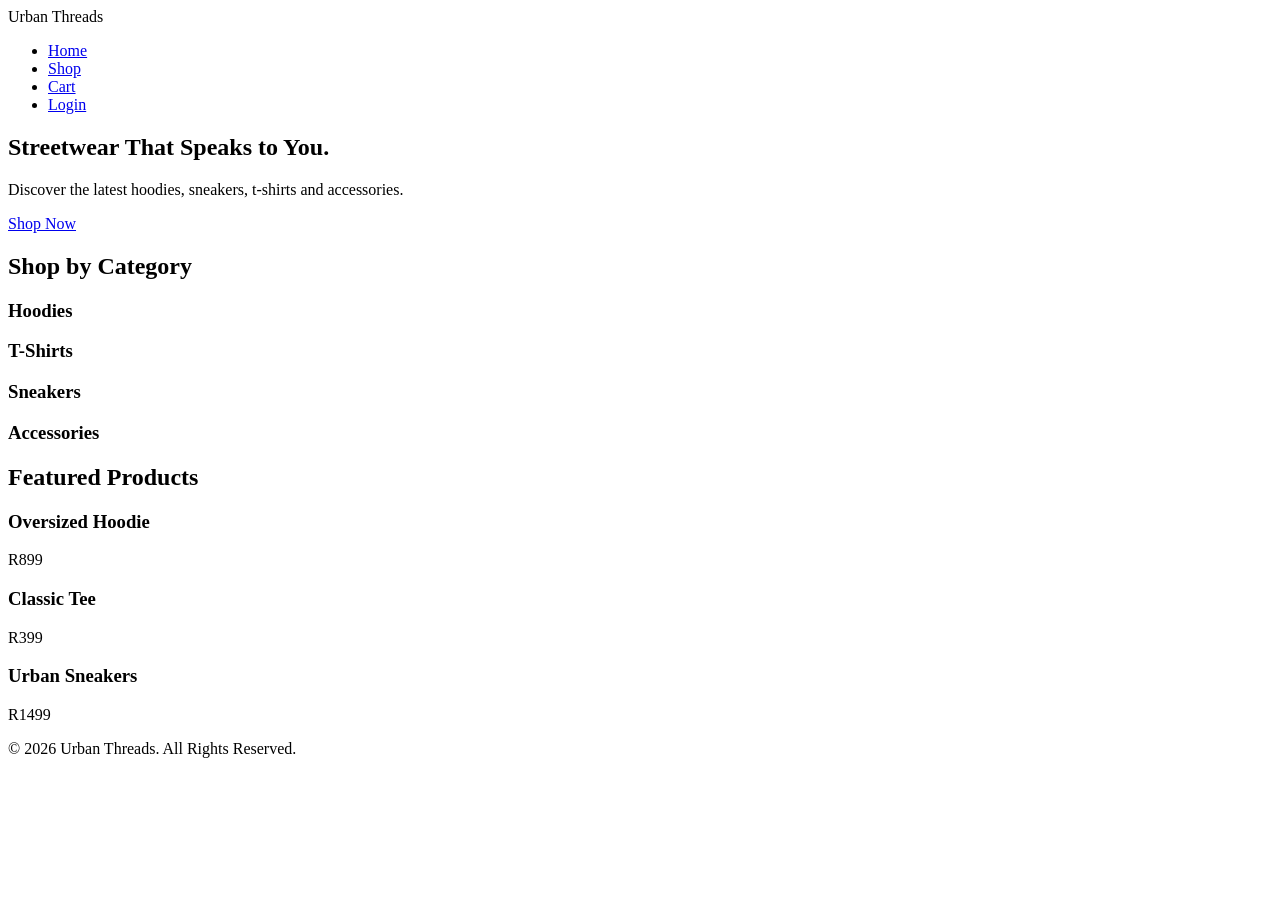
==== index.html @ c26a6fd6 "index, footer" ====
<!DOCTYPE html>
<html lang="en">
<head>
    <meta charset="UTF-8">
    <meta name="viewport" content="width=device-width, initial-scale=1.0">
    <title>Urban Threads</title>

    <link rel="preconnect" href="https://fonts.googleapis.com">
    <link rel="preconnect" href="https://fonts.gstatic.com" crossorigin>
    <link href="https://fonts.googleapis.com/css2?family=Poppins:wght@300;400;500;600;700&display=swap" rel="stylesheet">
</head>
<body>
    <nav class="navbar">
        <div class="logo">Urban Threads</div>
        <ul class="nav-links">
            <li><a href="#">Home</a></li>
            <li><a href="#">Shop</a></li>
            <li><a href="#">Cart</a></li>
            <li><a href="#">Login</a></li>
        </ul>
    </nav>

    <section class="hero">
        <div class="hero-content">
            <h1>Streetwear That Speaks to You.</h1>
            <p>Discover the latest hoodies, sneakers, t-shirts and accessories.</p>

            <a href="#" class="btn">
                Shop Now
            </a>
        </div>
    </section>

    <section class="categories">

        <h2>Shop by Category</h2>

        <div class="category-grid">

            <div class="category-card">
                <h3>Hoodies</h3>
            </div>

            <div class="category-card">
                <h3>T-Shirts</h3>
            </div>

            <div class="category-card">
                <h3>Sneakers</h3>
            </div>

            <div class="category-card">
                <h3>Accessories</h3>
            </div>

        </div>

    </section>

    <section class="featured">

        <h2>Featured Products</h2>

        <div class="product-grid">

            <div class="product-card">
                <h3>Oversized Hoodie</h3>
                <p>R899</p>
            </div>

            <div class="product-card">
                <h3>Classic Tee</h3>
                <p>R399</p>
            </div>

            <div class="product-card">
                <h3>Urban Sneakers</h3>
                <p>R1499</p>
            </div>

        </div>

    </section>

    <footer>

        <p>
            © 2026 Urban Threads. All Rights Reserved.
        </p>

    </footer>

</body>
</html>
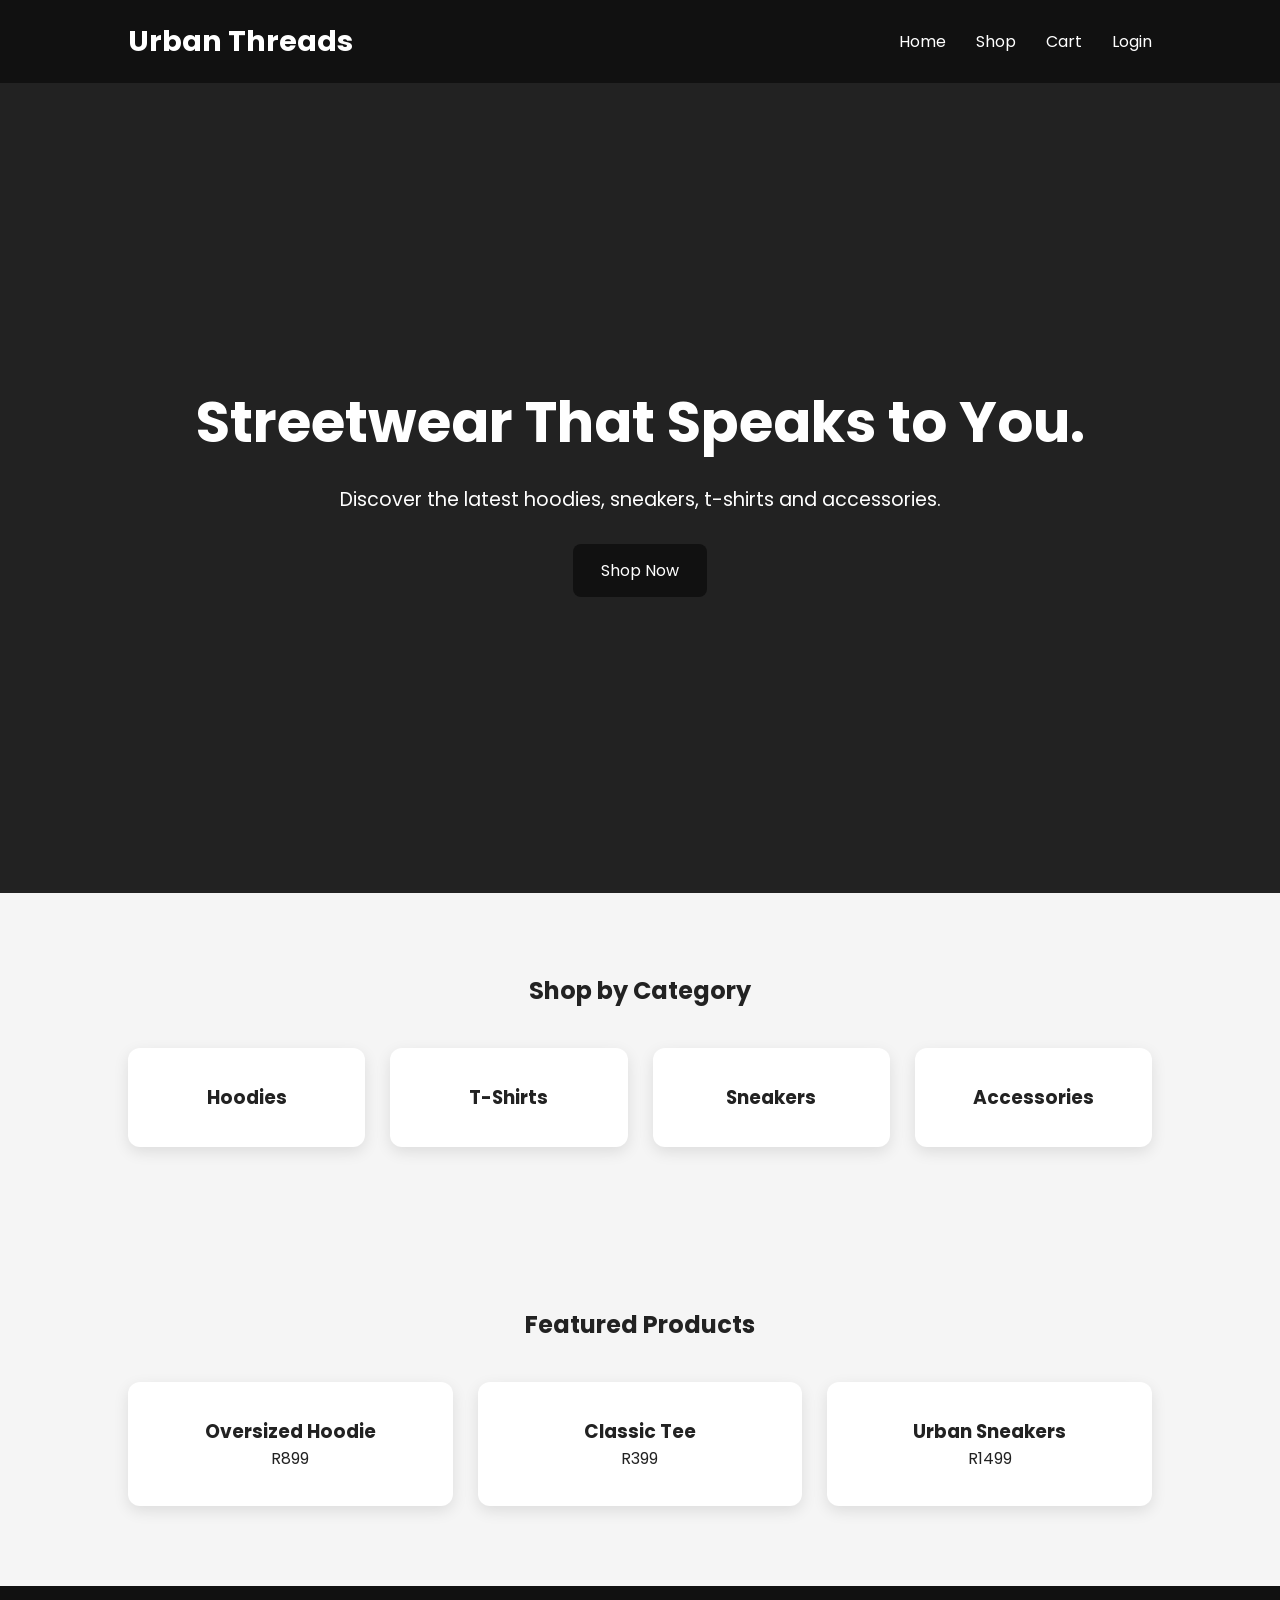
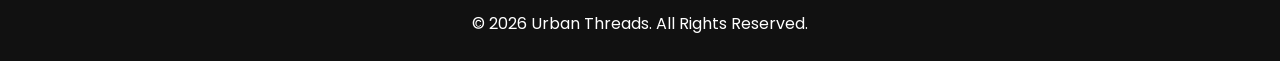
==== commit 6a2c0f0a: "spelling" ====
--- a/index.html
+++ b/index.html
@@ -4,6 +4,8 @@
     <meta charset="UTF-8">
     <meta name="viewport" content="width=device-width, initial-scale=1.0">
     <title>Urban Threads</title>
+
+    <link rel="stylesheet" href="style.css">
 
     <link rel="preconnect" href="https://fonts.googleapis.com">
     <link rel="preconnect" href="https://fonts.gstatic.com" crossorigin>
--- a/style.css
+++ b/style.css
@@ -0,0 +1,113 @@
+*{
+    margin:0;
+    padding:0;
+    box-sizing:border-box;
+    font-family:'Poppins',sans-serif;
+}
+
+body{
+    background:#f5f5f5;
+    color:#222;
+}
+
+section{
+    padding:80px 10%;
+}
+
+h2{
+    text-align:center;
+    margin-bottom:40px;
+}
+
+.btn{
+    display:inline-block;
+    padding:14px 28px;
+    background:#111;
+    color:white;
+    text-decoration:none;
+    border-radius:8px;
+    transition:.3s;
+}
+
+.btn:hover{
+    background:#ff4d4d;
+}
+
+.hero{
+    height:90vh;
+    display:flex;
+    justify-content:center;
+    align-items:center;
+    text-align:center;
+    background:#222;
+    color:white;
+}
+
+.hero h1{
+    font-size:3.5rem;
+    margin-bottom:20px;
+}
+
+.hero p{
+    font-size:1.2rem;
+    margin-bottom:30px;
+}
+
+.category-grid,
+.product-grid{
+    display:grid;
+    grid-template-columns:repeat(auto-fit,minmax(220px,1fr));
+    gap:25px;
+}
+
+.category-card,
+.product-card{
+    background:white;
+    border-radius:12px;
+    padding:35px;
+    text-align:center;
+    box-shadow:0 5px 15px rgba(0,0,0,.1);
+    transition:.3s;
+}
+
+.category-card:hover,
+.product-card:hover{
+    transform:translateY(-6px);
+}
+
+footer{
+    background:#111;
+    color:white;
+    text-align:center;
+    padding:25px;
+}
+
+.navbar{
+    display:flex;
+    justify-content:space-between;
+    align-items:center;
+    padding:20px 10%;
+    background:#111;
+}
+
+.logo{
+    color:white;
+    font-size:1.8rem;
+    font-weight:700;
+}
+
+.nav-links{
+    display:flex;
+    list-style:none;
+    gap:30px;
+}
+
+.nav-links a{
+    color:white;
+    text-decoration:none;
+    transition:.3s;
+}
+
+.nav-links a:hover{
+    color:#ff4d4d;
+}
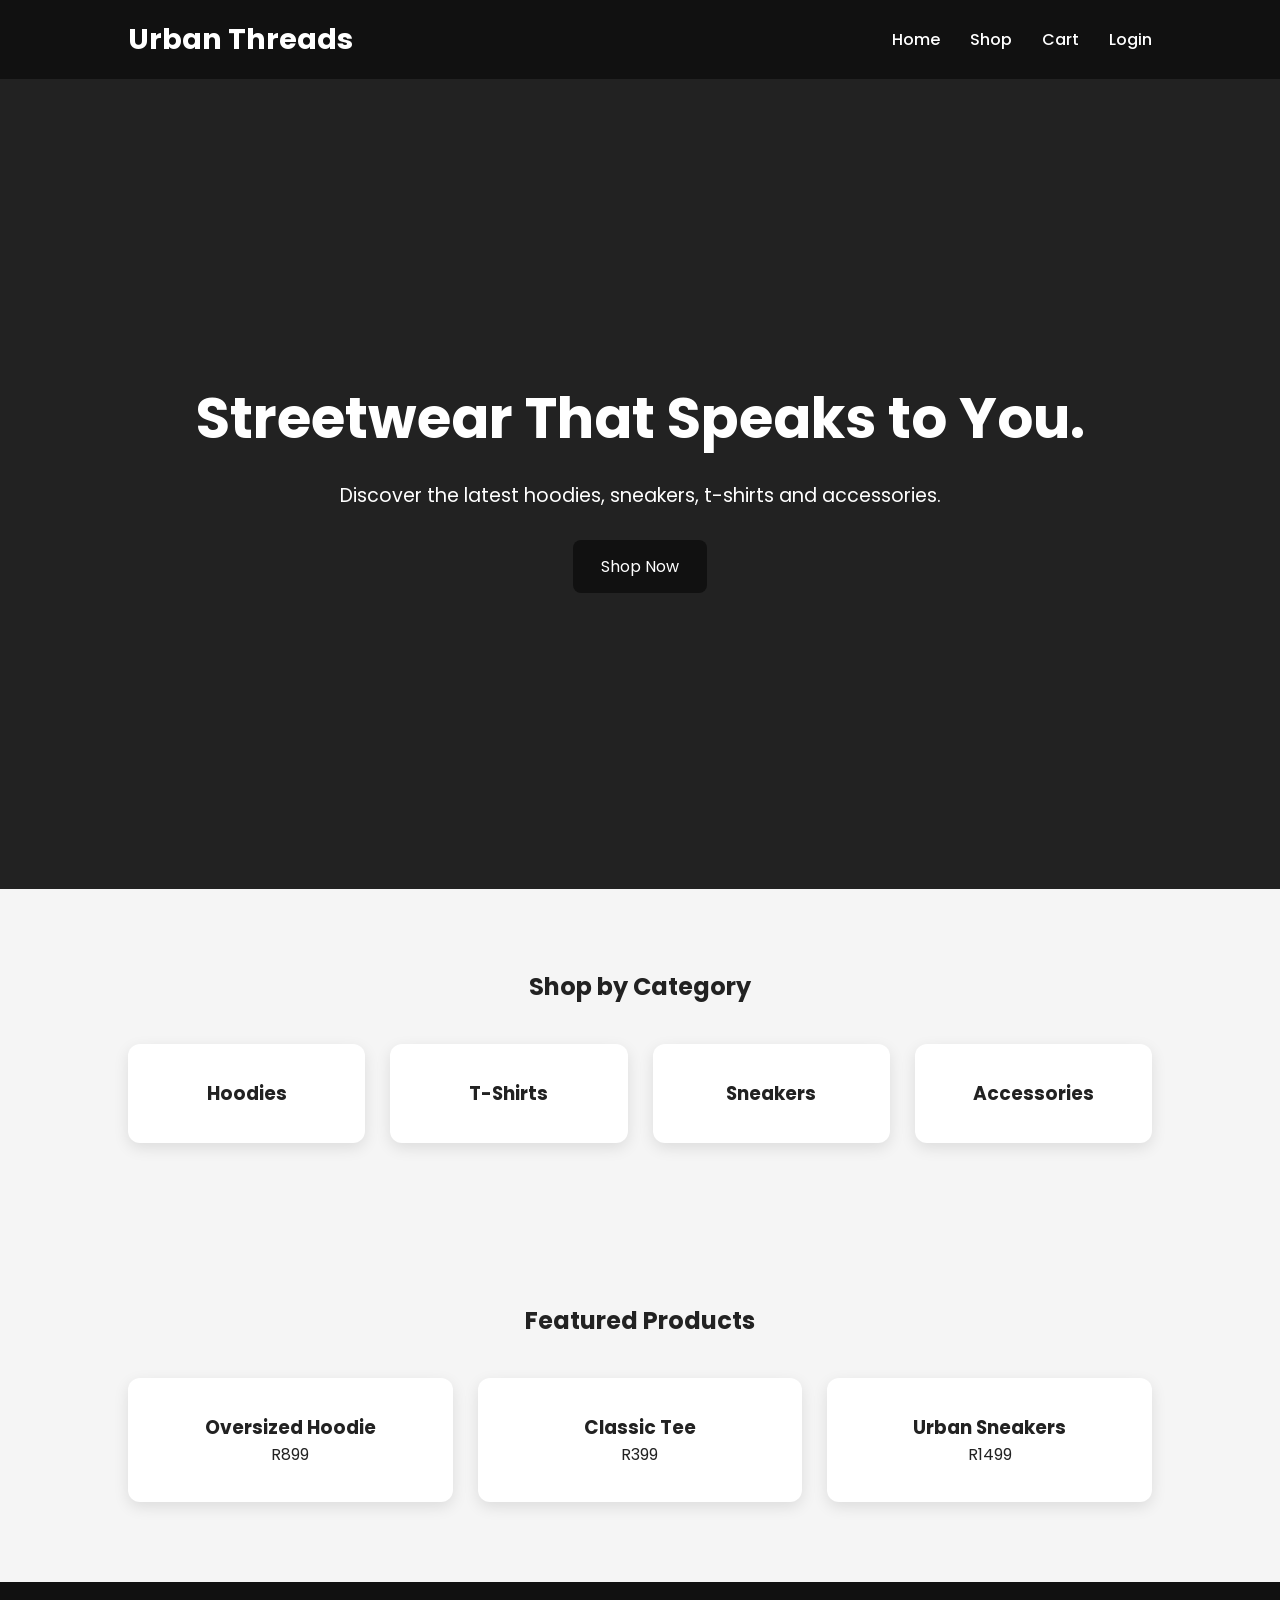
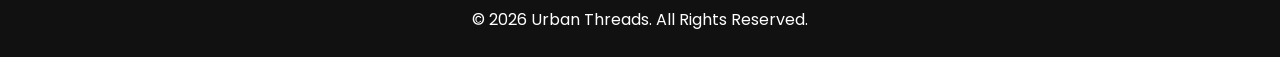
==== commit 9f556723: "navbar javascript and style, and responsiveness" ====
--- a/index.html
+++ b/index.html
@@ -14,12 +14,17 @@
 <body>
     <nav class="navbar">
         <div class="logo">Urban Threads</div>
-        <ul class="nav-links">
+        <ul class="nav-links" id="navLinks">
             <li><a href="#">Home</a></li>
             <li><a href="#">Shop</a></li>
             <li><a href="#">Cart</a></li>
             <li><a href="#">Login</a></li>
         </ul>
+
+        <div class="hamburger" id="hamburger">
+            &#9776;
+        </div>
+
     </nav>
 
     <section class="hero">
@@ -92,5 +97,7 @@
 
     </footer>
 
+    <script src="navbar.js"></script>
+
 </body>
 </html>
--- a/style.css
+++ b/style.css
@@ -86,12 +86,15 @@
     display:flex;
     justify-content:space-between;
     align-items:center;
-    padding:20px 10%;
+    padding:18px 10%;
     background:#111;
+    position:sticky;
+    top:0;
+    z-index:1000;
 }
 
 .logo{
-    color:white;
+    color:#fff;
     font-size:1.8rem;
     font-weight:700;
 }
@@ -106,8 +109,130 @@
     color:white;
     text-decoration:none;
     transition:.3s;
+    font-weight: 500;
 }
 
 .nav-links a:hover{
     color:#ff4d4d;
+}
+
+.hamburger{
+    display:none;
+    font-size:2rem;
+    cursor:pointer;
+    color:white;
+    user-select:none;
+}
+
+/* ===========================
+   Tablets
+=========================== */
+
+@media (max-width:992px){
+
+    section{
+        padding:70px 7%;
+    }
+
+    .hero h1{
+        font-size:2.8rem;
+    }
+
+    .hero p{
+        font-size:1rem;
+    }
+
+}
+
+/* ===========================
+   Phones
+=========================== */
+
+@media (max-width:768px){
+
+    .navbar{
+        padding:18px 7%;
+    }
+
+    .hamburger{
+        display:block;
+    }
+
+    .nav-links{
+        position:absolute;
+        top:72px;
+        left:0;
+        width:100%;
+        background:#111;
+
+        display:flex;
+        flex-direction:column;
+        align-items:center;
+
+        max-height:0;
+        overflow:hidden;
+
+        transition:max-height .35s ease;
+    }
+
+    .nav-links.active{
+        max-height:300px;
+        padding:20px 0;
+    }
+
+    .nav-links li{
+        margin:15px 0;
+    }
+
+    .hero{
+        height:75vh;
+        padding:0 20px;
+    }
+
+    .hero h1{
+        font-size:2.2rem;
+    }
+
+    .hero p{
+        font-size:.95rem;
+    }
+
+    .btn{
+        padding:12px 24px;
+    }
+
+    .category-grid,
+    .product-grid{
+        grid-template-columns:1fr;
+    }
+
+}
+
+/* ===========================
+   Small Phones
+=========================== */
+
+@media (max-width:480px){
+
+    .hero h1{
+        font-size:1.8rem;
+    }
+
+    .hero p{
+        font-size:.9rem;
+    }
+
+    h2{
+        font-size:1.6rem;
+    }
+
+    .category-card,
+    .product-card{
+        padding:25px;
+    }
+
+    .logo{
+        font-size:1.5rem;
+    }
+
 }
